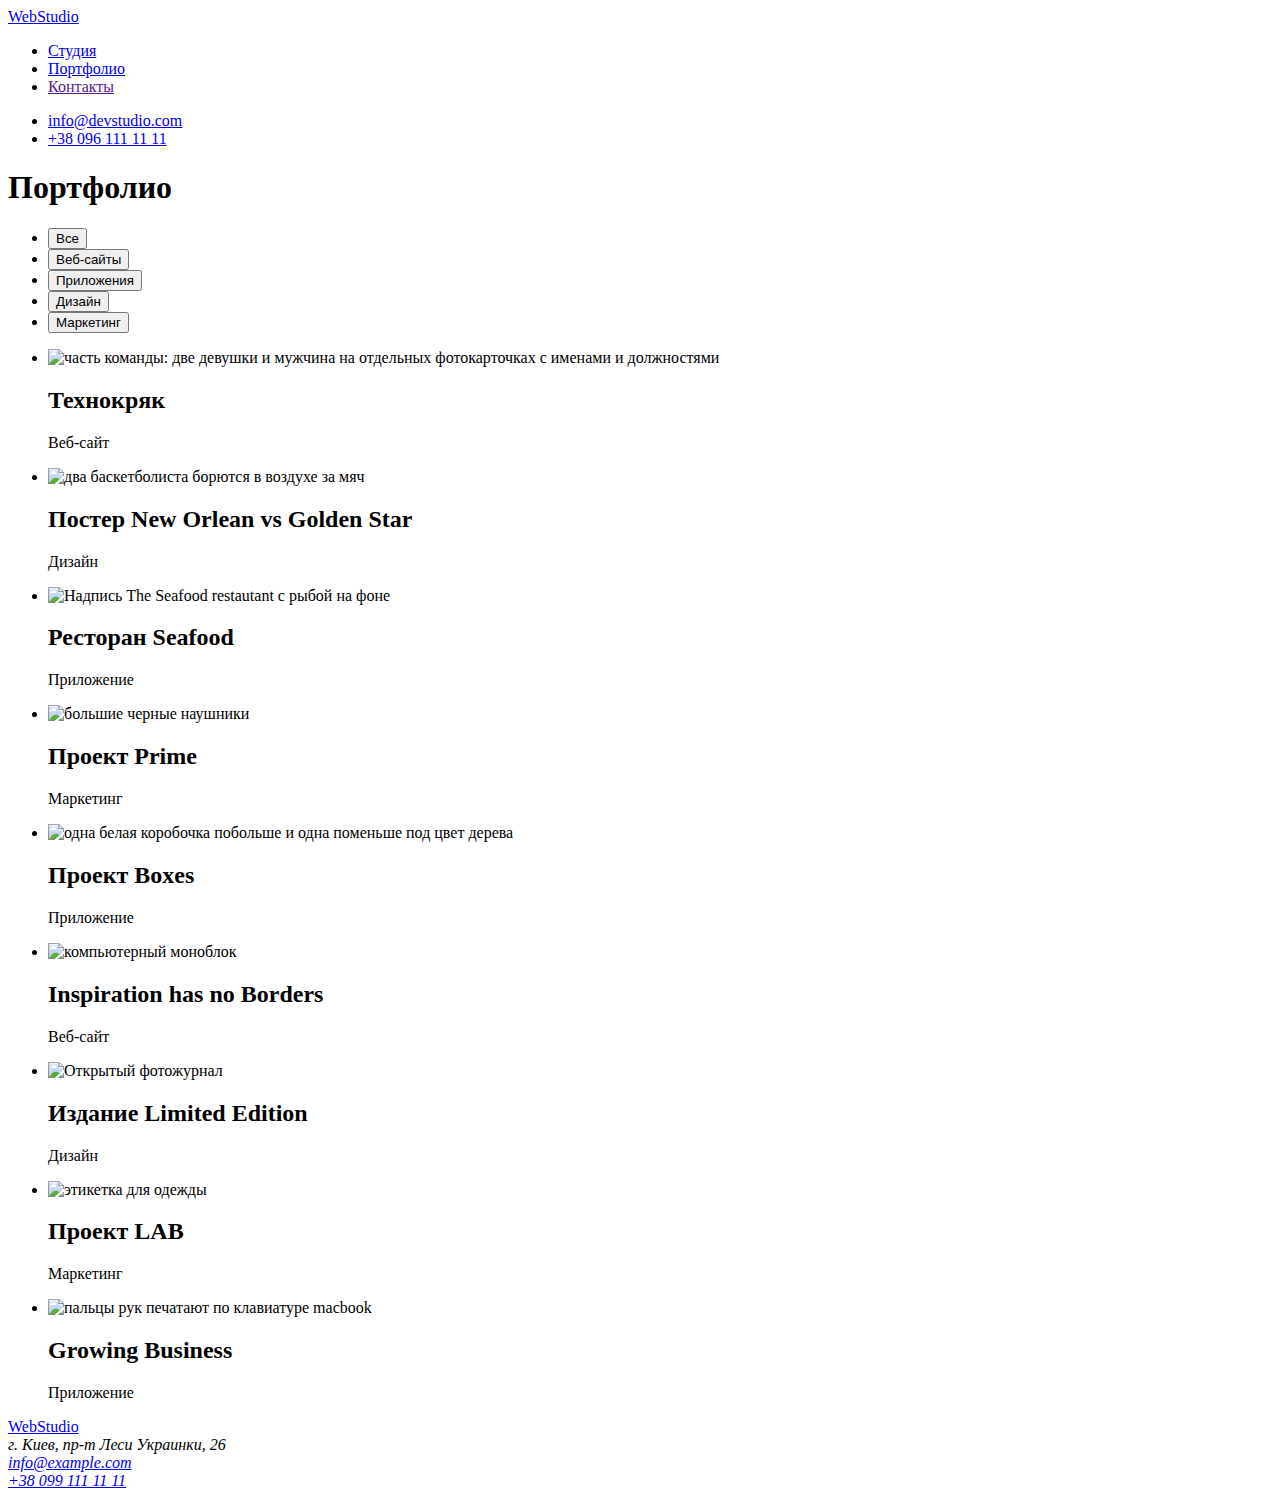
==== portfolio.html @ a981a50f "Создала portfolio.html" ====
<!DOCTYPE html>
<html lang="en">
<head>
    <meta charset="UTF-8">
    <meta http-equiv="X-UA-Compatible" content="IE=edge">
    <meta name="viewport" content="width=device-width, initial-scale=1.0">
    <title>Document</title>
</head>
<body>
    <!--Шапка сайта-->  
    <header>
        <nav>
          <a href="./index.html" lang="en"><span>Web</span>Studio</a>
          <ul>
            <li><a href="./index.html">Студия</a></li>
            <li><a href="./portfolio.html">Портфолио</a></li>
            <li><a href="">Контакты</a></li>
          </ul>
        </nav>
        <ul>
          <li><a href="mailto:info@devstudio.com">info@devstudio.com</a></li>
          <li><a href="tel:+380961111111">+38 096 111 11 11</a></li>
        </ul>
      </header>
<main>
    <!--Секция портфолио-->
    <section>
        <h1>Портфолио</h1>
        <ul>
            <li><button type="button">Все</button></li>
            <li><button type="button">Веб-сайты</button></li>
            <li><button type="button">Приложения</button></li>
            <li><button type="button">Дизайн</button></li>
            <li><button type="button">Маркетинг</button></li>
        </ul>
        <ul>   
            <li>
                <a href=""></a>
                <img src="./images/img1.jpg"
                alt="часть команды: две девушки и мужчина на отдельных фотокарточках с именами и должностями"
                width="370"
                height="294"
                />
                </a>
                <h2>Технокряк</h2>
                <p>Веб-сайт</p>
            </li>
            <li>
                <a href=""></a>
                <img src="./images/img2.jpg"
                alt="два баскетболиста борются в воздухе за мяч"
                width="370"
                height="294"
                />
                </a>
                <h2>Постер New Orlean vs Golden Star</h2>
                <p>Дизайн</p>
            </li>
            <li>
                <a href=""></a>
                <img src="./images/img3.jpg"
                alt="Надпись The Seafood restautant с рыбой на фоне"
                width="370"
                height="294"
                />
                </a>
                <h2>Ресторан Seafood</h2>
                <p>Приложение</p>
            </li>
            <li>
                <a href=""></a>
                <img src="./images/img4.jpg"
                alt="большие черные наушники"
                width="370"
                height="294"
                />
                </a>
                <h2>Проект Prime</h2>
                <p>Маркетинг</p>
            </li>
            <li>
                <a href=""></a>
                <img src="./images/img5.jpg"
                alt="одна белая коробочка побольше и одна поменьше под цвет дерева"
                width="370"
                height="294"
                />
                </a>
                <h2>Проект Boxes</h2>
                <p>Приложение</p>
            </li>
            <li>
                <a href=""></a>
                <img src="./images/img6.jpg"
                alt="компьютерный моноблок"
                width="370"
                height="294"
                />
                </a>
                <h2 lang="en">Inspiration has no Borders</h2>
                <p>Веб-сайт</p>
            </li>
            <li>
                <a href=""></a>
                <img src="./images/img7.jpg"
                alt="Открытый фотожурнал"
                width="370"
                height="294"
                />
                </a>
                <h2>Издание Limited Edition</h2>
                <p>Дизайн</p>
            </li>
            <li>
                <a href=""></a>
                <img src="./images/img8.jpg"
                alt="этикетка для одежды"
                width="370"
                height="294"
                />
                </a>
                <h2>Проект LAB</h2>
                <p>Маркетинг</p>
            </li>
            <li>
                <a href=""></a>
                <img src="./images/img9.jpg"
                alt="пальцы рук печатают по клавиатуре macbook"
                width="370"
                height="294"
                />
                </a>
                <h2 lang="en">Growing Business</h2>
                <p>Приложение</p>
            </li>
        </ul>
    </section>
</main> 
    <!--Футер-->
    <footer>
        <a href="./index.html" lang="en"><span>Web</span>Studio</a>
        <address>
          <span>г. Киев, пр-т Леси Украинки, 26</span><br />
          <a href="mailto:info@example.com">info@example.com</a><br />
          <a href="tel:+380991111111">+38 099 111 11 11</a>
        </address>
    </footer>
</body>
</html>
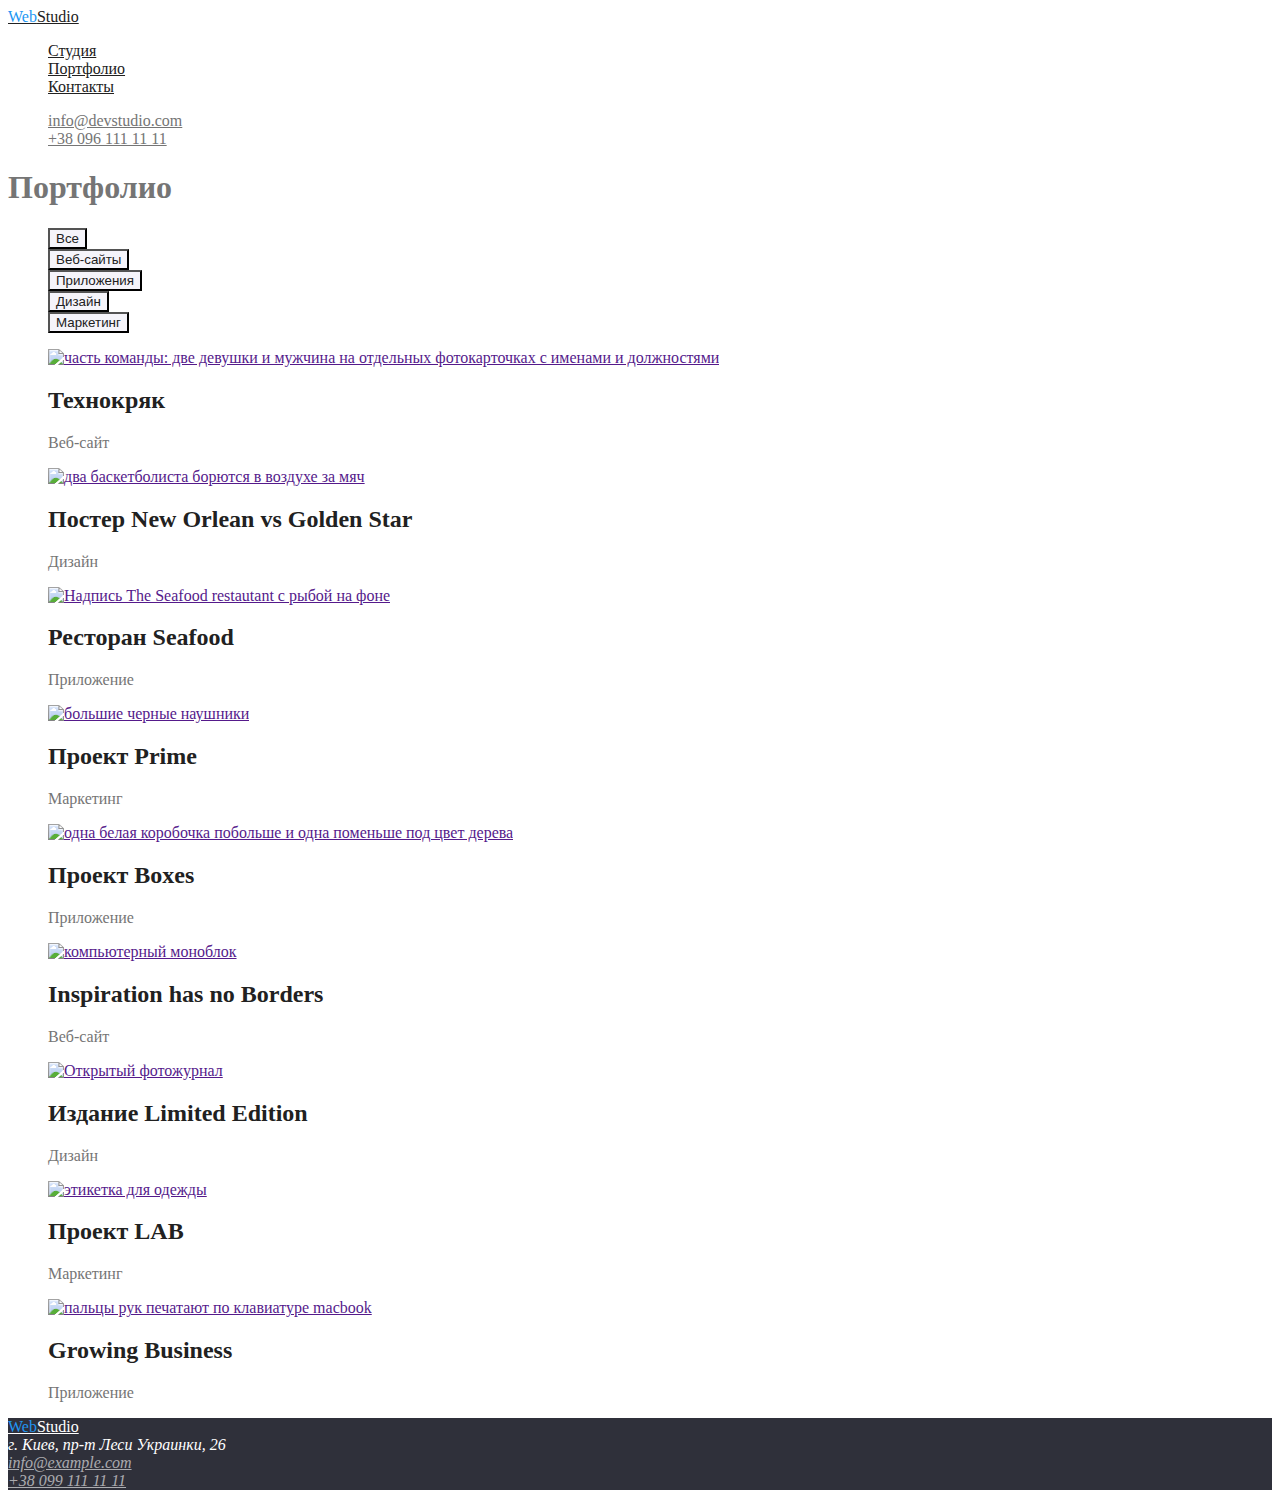
==== commit bd806224: "обновила portfolio.html" ====
--- a/portfolio.html
+++ b/portfolio.html
@@ -1,149 +1,159 @@
 <!DOCTYPE html>
 <html lang="en">
-<head>
-    <meta charset="UTF-8">
-    <meta http-equiv="X-UA-Compatible" content="IE=edge">
-    <meta name="viewport" content="width=device-width, initial-scale=1.0">
+  <head>
+    <meta charset="UTF-8" />
+    <meta http-equiv="X-UA-Compatible" content="IE=edge" />
+    <meta name="viewport" content="width=device-width, initial-scale=1.0" />
     <title>Document</title>
-</head>
-<body>
-    <!--Шапка сайта-->  
-    <header>
+    <link rel="stylesheet" href="./css/styles.css" />
+  </head>
+  <body class="page">
+    <!--Шапка сайта-->
+    <header class="page-header">
         <nav>
-          <a href="./index.html" lang="en"><span>Web</span>Studio</a>
-          <ul>
-            <li><a href="./index.html">Студия</a></li>
-            <li><a href="./portfolio.html">Портфолио</a></li>
-            <li><a href="">Контакты</a></li>
+          <a href="./index.html" lang="en" class="logo"><span class="part-web-logo">Web</span>Studio</a>
+          <ul class="site-nav">
+            <li><a href="./index.html" class="link">Студия</a></li>
+            <li><a href="./portfolio.html" class="link" >Портфолио</a></li>
+            <li><a href="" class="link" >Контакты</a></li>
           </ul>
         </nav>
-        <ul>
-          <li><a href="mailto:info@devstudio.com">info@devstudio.com</a></li>
-          <li><a href="tel:+380961111111">+38 096 111 11 11</a></li>
+        <ul class="auth-nav">
+          <li><a href="mailto:info@devstudio.com" class="link">info@devstudio.com</a></li>
+          <li><a href="tel:+380961111111" class="link">+38 096 111 11 11</a></li>
         </ul>
       </header>
-<main>
-    <!--Секция портфолио-->
-    <section>
+    <main>
+      <!--Секция портфолио-->
+      <section class="projects">
         <h1>Портфолио</h1>
-        <ul>
-            <li><button type="button">Все</button></li>
-            <li><button type="button">Веб-сайты</button></li>
-            <li><button type="button">Приложения</button></li>
-            <li><button type="button">Дизайн</button></li>
-            <li><button type="button">Маркетинг</button></li>
+        <ul class="fields">
+          <li><button type="button" class="button">Все</button></li>
+          <li><button type="button" class="button">Веб-сайты</button></li>
+          <li><button type="button" class="button">Приложения</button></li>
+          <li><button type="button" class="button">Дизайн</button></li>
+          <li><button type="button" class="button">Маркетинг</button></li>
         </ul>
-        <ul>   
-            <li>
-                <a href=""></a>
-                <img src="./images/img1.jpg"
+        <ul class="project-list">
+          <li>
+            <a href="">
+              <img
+                src="./images2/img1.jpg"
                 alt="часть команды: две девушки и мужчина на отдельных фотокарточках с именами и должностями"
                 width="370"
                 height="294"
-                />
-                </a>
-                <h2>Технокряк</h2>
-                <p>Веб-сайт</p>
-            </li>
-            <li>
-                <a href=""></a>
-                <img src="./images/img2.jpg"
+              />
+            </a>
+            <h2 class="title">Технокряк</h2>
+            <p>Веб-сайт</p>
+          </li>
+          <li>
+            <a href="">
+              <img
+                src="./images2/img2.jpg"
                 alt="два баскетболиста борются в воздухе за мяч"
                 width="370"
                 height="294"
-                />
-                </a>
-                <h2>Постер New Orlean vs Golden Star</h2>
-                <p>Дизайн</p>
-            </li>
-            <li>
-                <a href=""></a>
-                <img src="./images/img3.jpg"
+              />
+            </a>
+            <h2 class="title">Постер New Orlean vs Golden Star</h2>
+            <p>Дизайн</p>
+          </li>
+          <li>
+            <a href="">
+              <img
+                src="./images2/img3.jpg"
                 alt="Надпись The Seafood restautant с рыбой на фоне"
                 width="370"
                 height="294"
-                />
-                </a>
-                <h2>Ресторан Seafood</h2>
-                <p>Приложение</p>
-            </li>
-            <li>
-                <a href=""></a>
-                <img src="./images/img4.jpg"
+              />
+            </a>
+            <h2 class="title">Ресторан Seafood</h2>
+            <p>Приложение</p>
+          </li>
+          <li>
+            <a href="">
+              <img
+                src="./images2/img4.jpg"
                 alt="большие черные наушники"
                 width="370"
                 height="294"
-                />
-                </a>
-                <h2>Проект Prime</h2>
-                <p>Маркетинг</p>
-            </li>
-            <li>
-                <a href=""></a>
-                <img src="./images/img5.jpg"
+              />
+            </a>
+            <h2 class="title">Проект Prime</h2>
+            <p>Маркетинг</p>
+          </li>
+          <li>
+            <a href="">
+              <img
+                src="./images2/img5.jpg"
                 alt="одна белая коробочка побольше и одна поменьше под цвет дерева"
                 width="370"
                 height="294"
-                />
-                </a>
-                <h2>Проект Boxes</h2>
-                <p>Приложение</p>
-            </li>
-            <li>
-                <a href=""></a>
-                <img src="./images/img6.jpg"
+              />
+            </a>
+            <h2 class="title">Проект Boxes</h2>
+            <p>Приложение</p>
+          </li>
+          <li>
+            <a href="">
+              <img
+                src="./images2/img6.jpg"
                 alt="компьютерный моноблок"
                 width="370"
                 height="294"
-                />
-                </a>
-                <h2 lang="en">Inspiration has no Borders</h2>
-                <p>Веб-сайт</p>
-            </li>
-            <li>
-                <a href=""></a>
-                <img src="./images/img7.jpg"
+              />
+            </a>
+            <h2 lang="en" class="title">Inspiration has no Borders</h2>
+            <p>Веб-сайт</p>
+          </li>
+          <li>
+            <a href="">
+              <img
+                src="./images2/img7.jpg"
                 alt="Открытый фотожурнал"
                 width="370"
                 height="294"
-                />
-                </a>
-                <h2>Издание Limited Edition</h2>
-                <p>Дизайн</p>
-            </li>
-            <li>
-                <a href=""></a>
-                <img src="./images/img8.jpg"
+              />
+            </a>
+            <h2 class="title">Издание Limited Edition</h2>
+            <p>Дизайн</p>
+          </li>
+          <li>
+            <a href="">
+              <img
+                src="./images2/img8.jpg"
                 alt="этикетка для одежды"
                 width="370"
                 height="294"
-                />
-                </a>
-                <h2>Проект LAB</h2>
-                <p>Маркетинг</p>
-            </li>
-            <li>
-                <a href=""></a>
-                <img src="./images/img9.jpg"
+              />
+            </a>
+            <h2 class="title">Проект LAB</h2>
+            <p>Маркетинг</p>
+          </li>
+          <li>
+            <a href="">
+              <img
+                src="./images2/img9.jpg"
                 alt="пальцы рук печатают по клавиатуре macbook"
                 width="370"
                 height="294"
-                />
-                </a>
-                <h2 lang="en">Growing Business</h2>
-                <p>Приложение</p>
-            </li>
+              />
+            </a>
+            <h2 lang="en" class="title">Growing Business</h2>
+            <p>Приложение</p>
+          </li>
         </ul>
-    </section>
-</main> 
+      </section>
+    </main>
     <!--Футер-->
-    <footer>
-        <a href="./index.html" lang="en"><span>Web</span>Studio</a>
-        <address>
-          <span>г. Киев, пр-т Леси Украинки, 26</span><br />
-          <a href="mailto:info@example.com">info@example.com</a><br />
-          <a href="tel:+380991111111">+38 099 111 11 11</a>
+    <footer class="footer">
+        <a href="./index.html" lang="en" class="footer-logo"><span class="part-web-logo">Web</span>Studio</a>
+        <address class="adress">
+          <span class="postal">г. Киев, пр-т Леси Украинки, 26</span><br />
+          <a href="mailto:info@example.com" class="email">info@example.com</a><br />
+          <a href="tel:+380991111111" class="tel">+38 099 111 11 11</a>
         </address>
-    </footer>
-</body>
-</html>+      </footer>
+  </body>
+</html>
--- a/css/styles.css
+++ b/css/styles.css
@@ -0,0 +1,115 @@
+:root {
+    --primary-text-color: #757575;
+    --title-text-color: #212121;
+    --accent-color: #2196F3;
+    --primary-white-color: #FFFFFF;
+    --secondary-bcg-color:#F5F4FA;
+
+}
+.page {
+    background-color: var(--primary-white-color) ;
+    color:  var(--primary-text-color);
+}
+ul {
+    list-style: none;
+}
+.section-title{
+    color: var(--title-text-color);
+}
+/* logo */
+.logo {
+    color: var(--title-text-color);
+}
+.part-web-logo {
+    color: var(--accent-color);
+}
+/* site nav */
+.site-nav .link {
+    color: var(--title-text-color);
+}
+.site-nav .link:hover, 
+.site-nav .link:focus{
+    color: var(--accent-color);
+}
+/* auth-nav */
+.auth-nav .link {
+    color: var(--primary-text-color);
+}
+.auth-nav .link:hover,
+.auth-nav .link:focus {
+    color: var(--accent-color)
+}
+
+/* hero */
+.hero {
+    background-color: #2F303A;
+}
+.hero-title {
+    color: var(--primary-white-color);
+}
+.hero-button {
+    color: var(--primary-white-color);
+    background: var(--accent-color);
+}
+
+/* Features */
+.features .title {
+    color: var(--title-text-color);
+}
+
+/* Team */
+.section-team {
+    background-color: var(--secondary-bcg-color);
+}
+.team {
+    background-color: var(--primary-white-color);
+}
+.team .title {
+    color: var(--title-text-color);
+}
+
+/* Footer */
+.footer {
+    background-color: #2F303A;
+}
+.footer-logo {
+    color: var(--primary-white-color);
+}
+.footer .part-web-logo {
+    color: var(--accent-color);
+}
+.adress .postal {
+    color: var(--primary-white-color);
+}
+.adress .email {
+    color: rgba(255, 255, 255, 0.6);
+}
+.adress .tel {
+   color: rgba(255, 255, 255, 0.6);
+}
+
+
+
+/* Портфолио */
+.fields .button {
+    color: var(--title-text-color);
+    background-color: var(--secondary-bcg-color);
+}
+.fields .button:hover,
+.fields .button:focus{
+    color: var(--primary-white-color);
+    background-color: var(--accent-color);
+}
+ .project-list .title {
+     color:  var(--title-text-color);
+ }
+
+
+
+/* Цвет основного текста #212121 */
+/* Цвет выделений #2196F3 */
+/* цвет текста героя #FFFFFF */
+/* Цвет фона вторичный  #2F303A; */
+/* Цвет фона Наша команда #F5F4F */
+/* цвет параграфов в преимуществах #2F303A */
+/* Цвет фона кнопок #3F5F4FA */
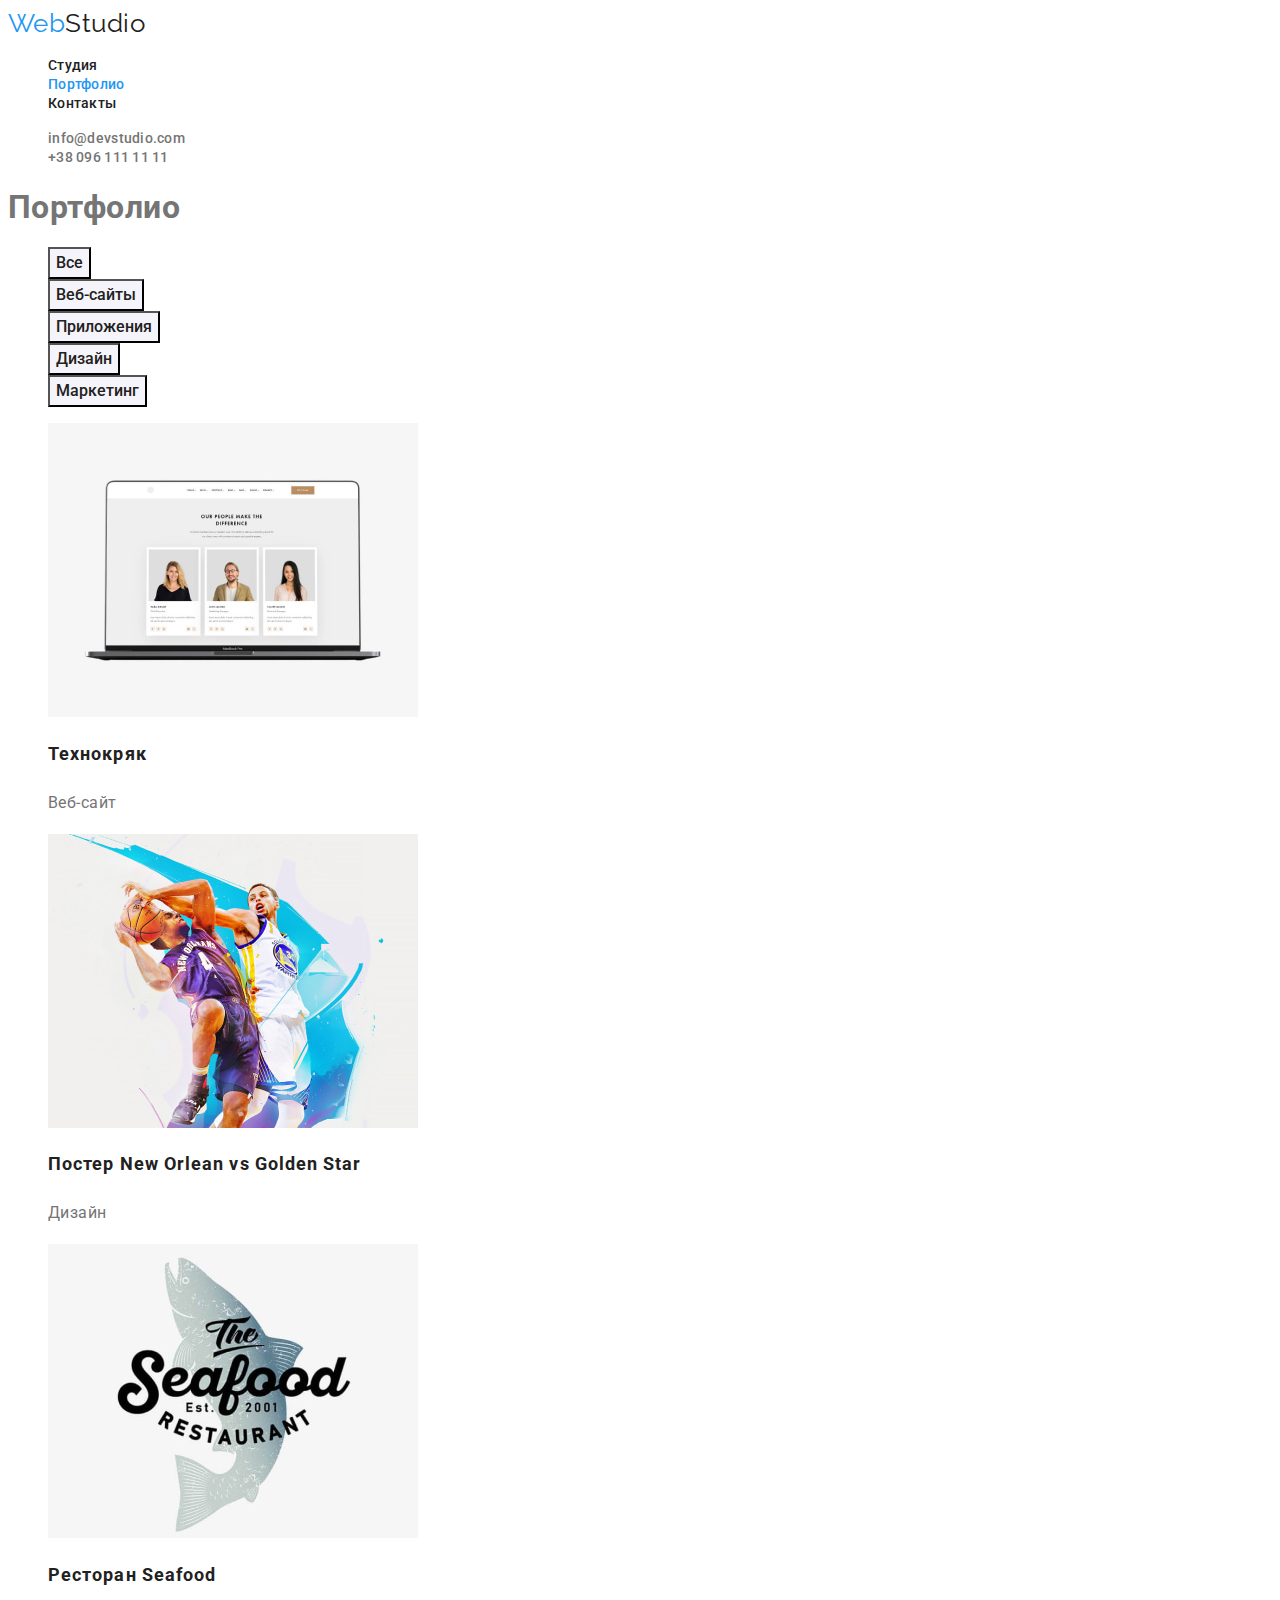
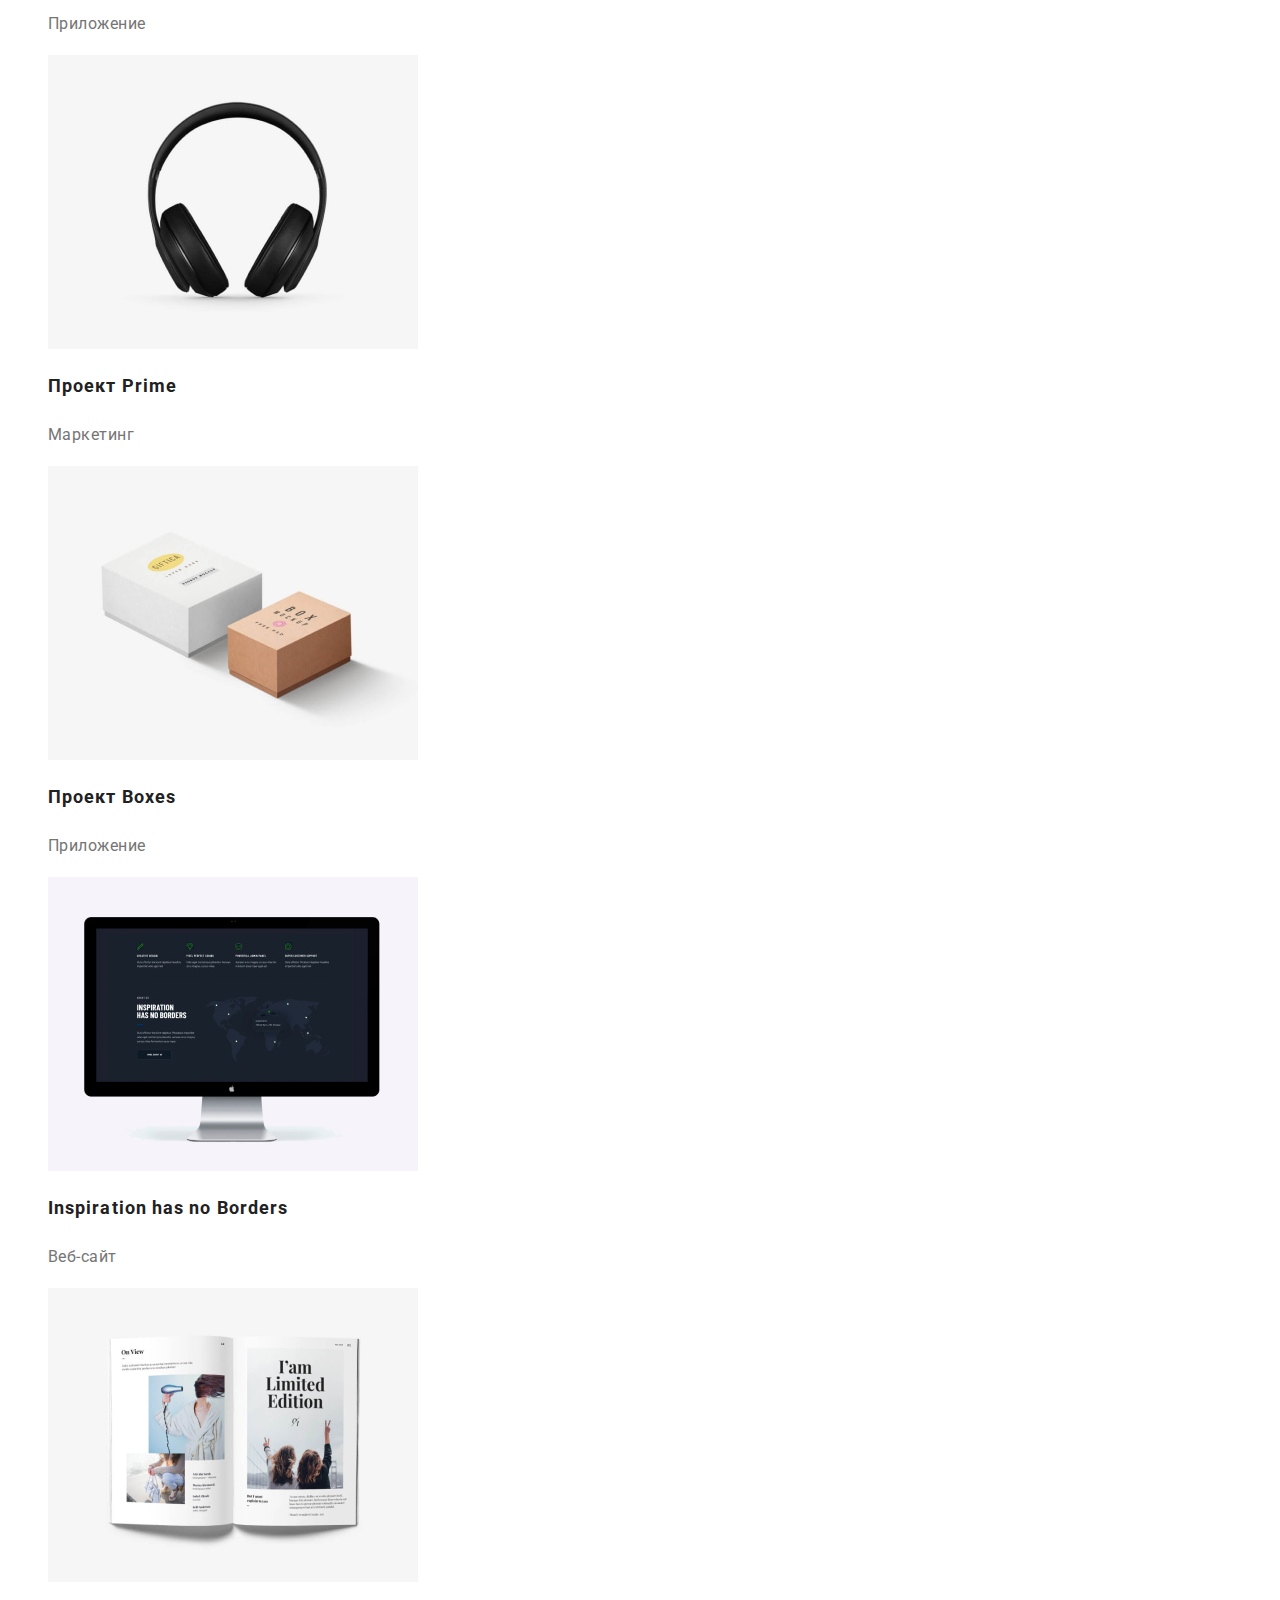
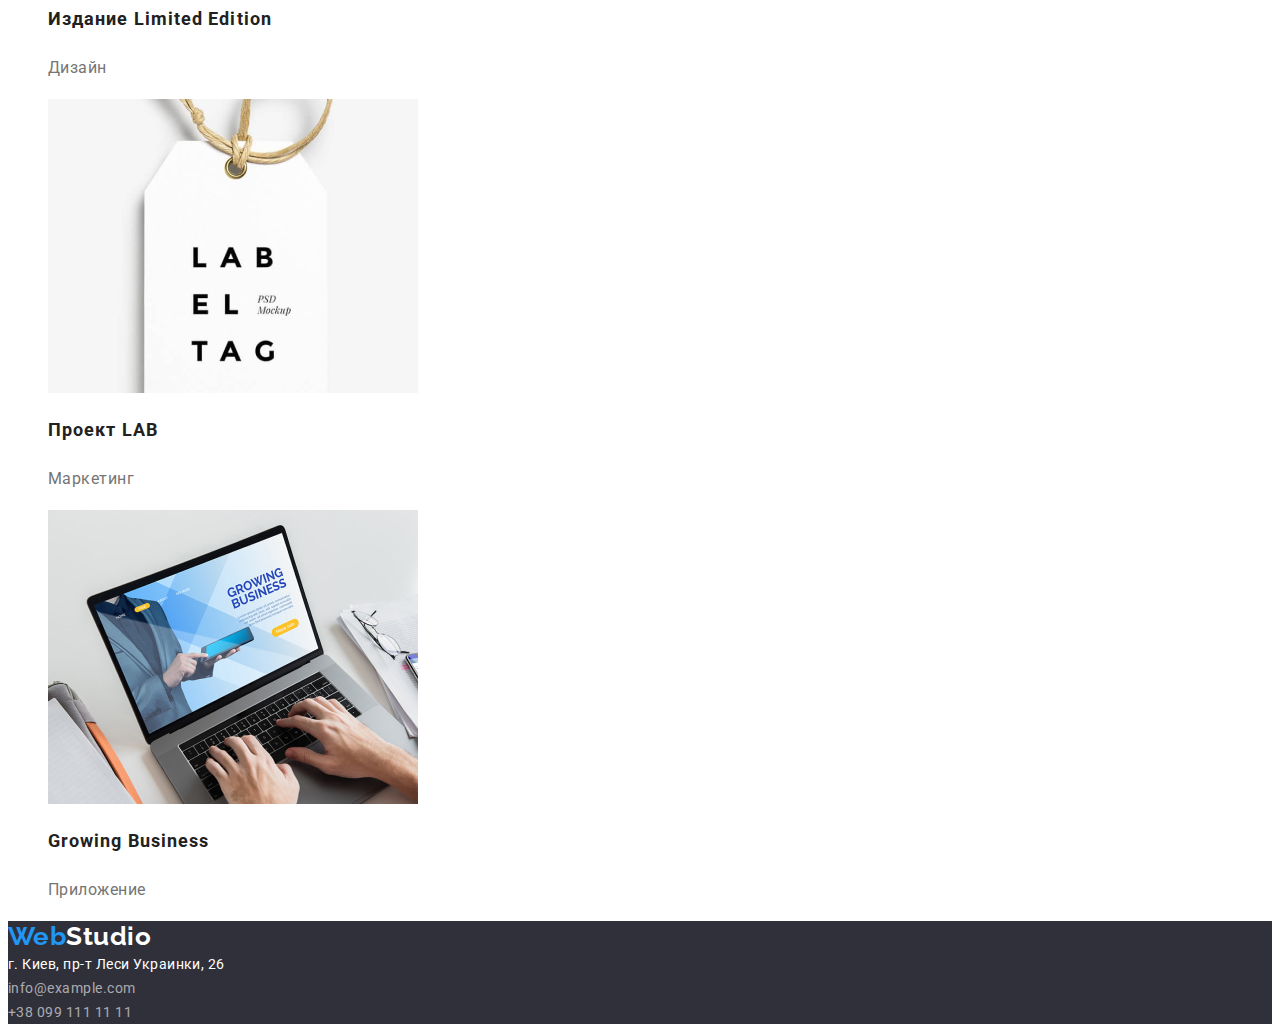
==== commit a9502680: "добавила новые классы в portfolio.html" ====
--- a/portfolio.html
+++ b/portfolio.html
@@ -5,24 +5,36 @@
     <meta http-equiv="X-UA-Compatible" content="IE=edge" />
     <meta name="viewport" content="width=device-width, initial-scale=1.0" />
     <title>Document</title>
+    <link rel="preconnect" href="https://fonts.googleapis.com" />
+    <link rel="preconnect" href="https://fonts.gstatic.com" crossorigin />
+    <link
+      href="https://fonts.googleapis.com/css2?family=Raleway:wght@700&family=Roboto:wght@400;500;700;900&display=swap"
+      rel="stylesheet"
+    />
     <link rel="stylesheet" href="./css/styles.css" />
   </head>
   <body class="page">
     <!--Шапка сайта-->
     <header class="page-header">
-        <nav>
-          <a href="./index.html" lang="en" class="logo"><span class="part-web-logo">Web</span>Studio</a>
-          <ul class="site-nav">
-            <li><a href="./index.html" class="link">Студия</a></li>
-            <li><a href="./portfolio.html" class="link" >Портфолио</a></li>
-            <li><a href="" class="link" >Контакты</a></li>
-          </ul>
-        </nav>
-        <ul class="auth-nav">
-          <li><a href="mailto:info@devstudio.com" class="link">info@devstudio.com</a></li>
-          <li><a href="tel:+380961111111" class="link">+38 096 111 11 11</a></li>
+      <nav>
+        <a href="./index.html" lang="en" class="logo"
+          ><span class="part-web-logo">Web</span>Studio</a
+        >
+        <ul class="site-nav">
+          <li><a href="./index.html" class="link">Студия</a></li>
+          <li><a href="./portfolio.html" class="link current">Портфолио</a></li>
+          <li><a href="" class="link">Контакты</a></li>
         </ul>
-      </header>
+      </nav>
+      <ul class="auth-nav">
+        <li>
+          <a href="mailto:info@devstudio.com" class="link"
+            >info@devstudio.com</a
+          >
+        </li>
+        <li><a href="tel:+380961111111" class="link">+38 096 111 11 11</a></li>
+      </ul>
+    </header>
     <main>
       <!--Секция портфолио-->
       <section class="projects">
@@ -36,124 +48,127 @@
         </ul>
         <ul class="project-list">
           <li>
-            <a href="">
+            <a class="link" href="">
               <img
-                src="./images2/img1.jpg"
+                src="./images/img1.jpg"
                 alt="часть команды: две девушки и мужчина на отдельных фотокарточках с именами и должностями"
                 width="370"
                 height="294"
               />
+              <h2 class="title">Технокряк</h2>
+              <p class="text">Веб-сайт</p>
             </a>
-            <h2 class="title">Технокряк</h2>
-            <p>Веб-сайт</p>
           </li>
           <li>
-            <a href="">
+            <a class="link" href="">
               <img
-                src="./images2/img2.jpg"
+                src="./images/img2.jpg"
                 alt="два баскетболиста борются в воздухе за мяч"
                 width="370"
                 height="294"
               />
+              <h2 class="title">Постер New Orlean vs Golden Star</h2>
+              <p class="text">Дизайн</p>
             </a>
-            <h2 class="title">Постер New Orlean vs Golden Star</h2>
-            <p>Дизайн</p>
           </li>
           <li>
-            <a href="">
+            <a class="link" href="">
               <img
-                src="./images2/img3.jpg"
+                src="./images/img3.jpg"
                 alt="Надпись The Seafood restautant с рыбой на фоне"
                 width="370"
                 height="294"
               />
+              <h2 class="title">Ресторан Seafood</h2>
+              <p class="text">Приложение</p>
             </a>
-            <h2 class="title">Ресторан Seafood</h2>
-            <p>Приложение</p>
           </li>
           <li>
-            <a href="">
+            <a class="link" href="">
               <img
-                src="./images2/img4.jpg"
+                src="./images/img4.jpg"
                 alt="большие черные наушники"
                 width="370"
                 height="294"
               />
+              <h2 class="title">Проект Prime</h2>
+              <p class="text">Маркетинг</p>
             </a>
-            <h2 class="title">Проект Prime</h2>
-            <p>Маркетинг</p>
           </li>
           <li>
-            <a href="">
+            <a class="link" href="">
               <img
-                src="./images2/img5.jpg"
+                src="./images/img5.jpg"
                 alt="одна белая коробочка побольше и одна поменьше под цвет дерева"
                 width="370"
                 height="294"
               />
+              <h2 class="title">Проект Boxes</h2>
+              <p class="text">Приложение</p>
             </a>
-            <h2 class="title">Проект Boxes</h2>
-            <p>Приложение</p>
           </li>
           <li>
-            <a href="">
+            <a class="link" href="">
               <img
-                src="./images2/img6.jpg"
+                src="./images/img6.jpg"
                 alt="компьютерный моноблок"
                 width="370"
                 height="294"
               />
+              <h2 lang="en" class="title">Inspiration has no Borders</h2>
+              <p class="text">Веб-сайт</p>
             </a>
-            <h2 lang="en" class="title">Inspiration has no Borders</h2>
-            <p>Веб-сайт</p>
           </li>
           <li>
-            <a href="">
+            <a class="link" href="">
               <img
-                src="./images2/img7.jpg"
+                src="./images/img7.jpg"
                 alt="Открытый фотожурнал"
                 width="370"
                 height="294"
               />
+              <h2 class="title">Издание Limited Edition</h2>
+              <p class="text">Дизайн</p>
             </a>
-            <h2 class="title">Издание Limited Edition</h2>
-            <p>Дизайн</p>
           </li>
           <li>
-            <a href="">
+            <a class="link" href="">
               <img
-                src="./images2/img8.jpg"
+                src="./images/img8.jpg"
                 alt="этикетка для одежды"
                 width="370"
                 height="294"
               />
+              <h2 class="title">Проект LAB</h2>
+              <p class="text">Маркетинг</p>
             </a>
-            <h2 class="title">Проект LAB</h2>
-            <p>Маркетинг</p>
           </li>
           <li>
-            <a href="">
+            <a class="link" href="">
               <img
-                src="./images2/img9.jpg"
+                src="./images/img9.jpg"
                 alt="пальцы рук печатают по клавиатуре macbook"
                 width="370"
                 height="294"
               />
+              <h2 lang="en" class="title">Growing Business</h2>
+              <p class="text">Приложение</p>
             </a>
-            <h2 lang="en" class="title">Growing Business</h2>
-            <p>Приложение</p>
           </li>
         </ul>
       </section>
     </main>
     <!--Футер-->
     <footer class="footer">
-        <a href="./index.html" lang="en" class="footer-logo"><span class="part-web-logo">Web</span>Studio</a>
-        <address class="adress">
-          <span class="postal">г. Киев, пр-т Леси Украинки, 26</span><br />
-          <a href="mailto:info@example.com" class="email">info@example.com</a><br />
-          <a href="tel:+380991111111" class="tel">+38 099 111 11 11</a>
-        </address>
-      </footer>
+      <a href="./index.html" lang="en" class="footer-logo"
+        ><span class="part-web-logo">Web</span>Studio</a
+      >
+      <address class="adress">
+        <span class="postal">г. Киев, пр-т Леси Украинки, 26</span><br />
+        <a href="mailto:info@example.com" class="email">info@example.com</a
+        ><br />
+        <a href="tel:+380991111111" class="tel">+38 099 111 11 11</a>
+      </address>
+    </footer>
   </body>
 </html>
--- a/css/styles.css
+++ b/css/styles.css
@@ -1,111 +1,3 @@
-:root {
-    --primary-text-color: #757575;
-    --title-text-color: #212121;
-    --accent-color: #2196F3;
-    --primary-white-color: #FFFFFF;
-    --secondary-bcg-color:#F5F4FA;
-
-}
-.page {
-    background-color: var(--primary-white-color) ;
-    color:  var(--primary-text-color);
-}
-ul {
-    list-style: none;
-}
-.section-title{
-    color: var(--title-text-color);
-}
-/* logo */
-.logo {
-    color: var(--title-text-color);
-}
-.part-web-logo {
-    color: var(--accent-color);
-}
-/* site nav */
-.site-nav .link {
-    color: var(--title-text-color);
-}
-.site-nav .link:hover, 
-.site-nav .link:focus{
-    color: var(--accent-color);
-}
-/* auth-nav */
-.auth-nav .link {
-    color: var(--primary-text-color);
-}
-.auth-nav .link:hover,
-.auth-nav .link:focus {
-    color: var(--accent-color)
-}
-
-/* hero */
-.hero {
-    background-color: #2F303A;
-}
-.hero-title {
-    color: var(--primary-white-color);
-}
-.hero-button {
-    color: var(--primary-white-color);
-    background: var(--accent-color);
-}
-
-/* Features */
-.features .title {
-    color: var(--title-text-color);
-}
-
-/* Team */
-.section-team {
-    background-color: var(--secondary-bcg-color);
-}
-.team {
-    background-color: var(--primary-white-color);
-}
-.team .title {
-    color: var(--title-text-color);
-}
-
-/* Footer */
-.footer {
-    background-color: #2F303A;
-}
-.footer-logo {
-    color: var(--primary-white-color);
-}
-.footer .part-web-logo {
-    color: var(--accent-color);
-}
-.adress .postal {
-    color: var(--primary-white-color);
-}
-.adress .email {
-    color: rgba(255, 255, 255, 0.6);
-}
-.adress .tel {
-   color: rgba(255, 255, 255, 0.6);
-}
-
-
-
-/* Портфолио */
-.fields .button {
-    color: var(--title-text-color);
-    background-color: var(--secondary-bcg-color);
-}
-.fields .button:hover,
-.fields .button:focus{
-    color: var(--primary-white-color);
-    background-color: var(--accent-color);
-}
- .project-list .title {
-     color:  var(--title-text-color);
- }
-
-
-
 /* Цвет основного текста #212121 */
 /* Цвет выделений #2196F3 */
 /* цвет текста героя #FFFFFF */
@@ -113,3 +5,214 @@
 /* Цвет фона Наша команда #F5F4F */
 /* цвет параграфов в преимуществах #2F303A */
 /* Цвет фона кнопок #3F5F4FA */
+
+:root {
+  --primary-text-color: #757575;
+  --title-text-color: #212121;
+  --accent-color: #2196f3;
+  --primary-white-color: #ffffff;
+  --secondary-bcg-color: #f5f4fa;
+  --thirdly-bcg-color: #2f303a;
+}
+
+/* Cтили для index.html */
+
+.page {
+  background-color: var(--primary-white-color);
+  color: var(--primary-text-color);
+
+  font-family: Roboto, sans-serif;
+  letter-spacing: 0.03em;
+}
+ul {
+  list-style: none;
+}
+.section-title {
+  color: var(--title-text-color);
+
+  font-family: Roboto;
+  font-weight: 700;
+  font-size: 36px;
+  line-height: 42px;
+  text-align: center;
+}
+
+/* logo */
+.logo {
+  color: var(--title-text-color);
+
+  font-family: Raleway, sans-serif;
+  font-size: 26px;
+  line-height: 1.2;
+  text-decoration: none;
+}
+.part-web-logo {
+  color: var(--accent-color);
+}
+
+/* site nav */
+.site-nav .link {
+  color: var(--title-text-color);
+
+  font-weight: 500;
+  font-size: 14px;
+  line-height: 1.15;
+  letter-spacing: 0.02em;
+  text-decoration: none;
+}
+.site-nav .link:hover,
+.site-nav .link:focus {
+  color: var(--accent-color);
+}
+
+.site-nav .link.current {
+  color: var(--accent-color);
+}
+/* auth-nav */
+.auth-nav .link {
+  color: var(--primary-text-color);
+
+  font-weight: 500;
+  font-size: 14px;
+  line-height: 1.15;
+  letter-spacing: 0.02em;
+  text-decoration: none;
+}
+.auth-nav .link:hover,
+.auth-nav .link:focus {
+  color: var(--accent-color);
+}
+
+/* hero */
+.hero {
+  background-color: var(--thirdly-bcg-color);
+}
+.hero-title {
+  color: var(--primary-white-color);
+
+  font-weight: 900;
+  font-size: 44px;
+  line-height: 1.36;
+  text-align: center;
+  letter-spacing: 0.06em;
+  text-transform: uppercase;
+}
+.hero-button {
+  color: var(--primary-white-color);
+  background-color: var(--accent-color);
+
+  font-family: inherit;
+  font-weight: 700;
+  font-size: 16px;
+  line-height: 1.88;
+  display: flex;
+  align-items: center;
+  text-align: center;
+  letter-spacing: 0.06em;
+}
+
+/* Features */
+.features .title {
+  color: var(--title-text-color);
+
+  font-weight: 700;
+  font-size: 14px;
+  line-height: 1.14;
+  text-transform: uppercase;
+}
+
+.features .text {
+  font-size: 14px;
+  line-height: 1.7;
+}
+
+/* Team */
+.section-team {
+  background-color: var(--secondary-bcg-color);
+}
+.team {
+  background-color: var(--primary-white-color);
+}
+.team .title {
+  color: var(--title-text-color);
+  
+  font-weight: 500;
+  font-size: 16px;
+  line-height: 1.19;
+}
+
+.team .position {
+  font-size: 16px;
+  line-height: 1.19;
+}
+
+/* Footer */
+.footer {
+  background-color: var(--thirdly-bcg-color);
+}
+.footer-logo {
+  color: var(--primary-white-color);
+
+  font-family: Raleway;
+  font-weight: 700;
+  font-size: 26px;
+  line-height: 1.19;
+  text-decoration: none;
+}
+.footer .part-web-logo {
+  color: var(--accent-color);
+}
+
+address {
+  font-style: normal;
+  font-weight: 400;
+  font-size: 14px;
+  line-height: 24px;
+}
+.adress .postal {
+  color: var(--primary-white-color);
+}
+.adress .email {
+  color: rgba(255, 255, 255, 0.6);
+  text-decoration: none;
+}
+.adress .tel {
+  color: rgba(255, 255, 255, 0.6);
+  text-decoration: none;
+}
+
+/* Стили для portfolio.html */
+
+.fields .button {
+  color: var(--title-text-color);
+  background-color: var(--secondary-bcg-color);
+
+  font-family: inherit;
+  font-weight: 500;
+  font-size: 16px;
+  line-height: 1.62;
+}
+.fields .button:hover,
+.fields .button:focus {
+  color: var(--primary-white-color);
+  background-color: var(--accent-color);
+}
+
+.project-list .link {
+  text-decoration: none;
+}
+.project-list .title {
+  color: var(--title-text-color);
+
+  font-weight: 700;
+  font-size: 18px;
+  line-height: 2;
+  letter-spacing: 0.06em;
+}
+
+.project-list .text {
+  color: var(--primary-text-color);
+
+  font-size: 16px;
+  line-height: 30px;
+}
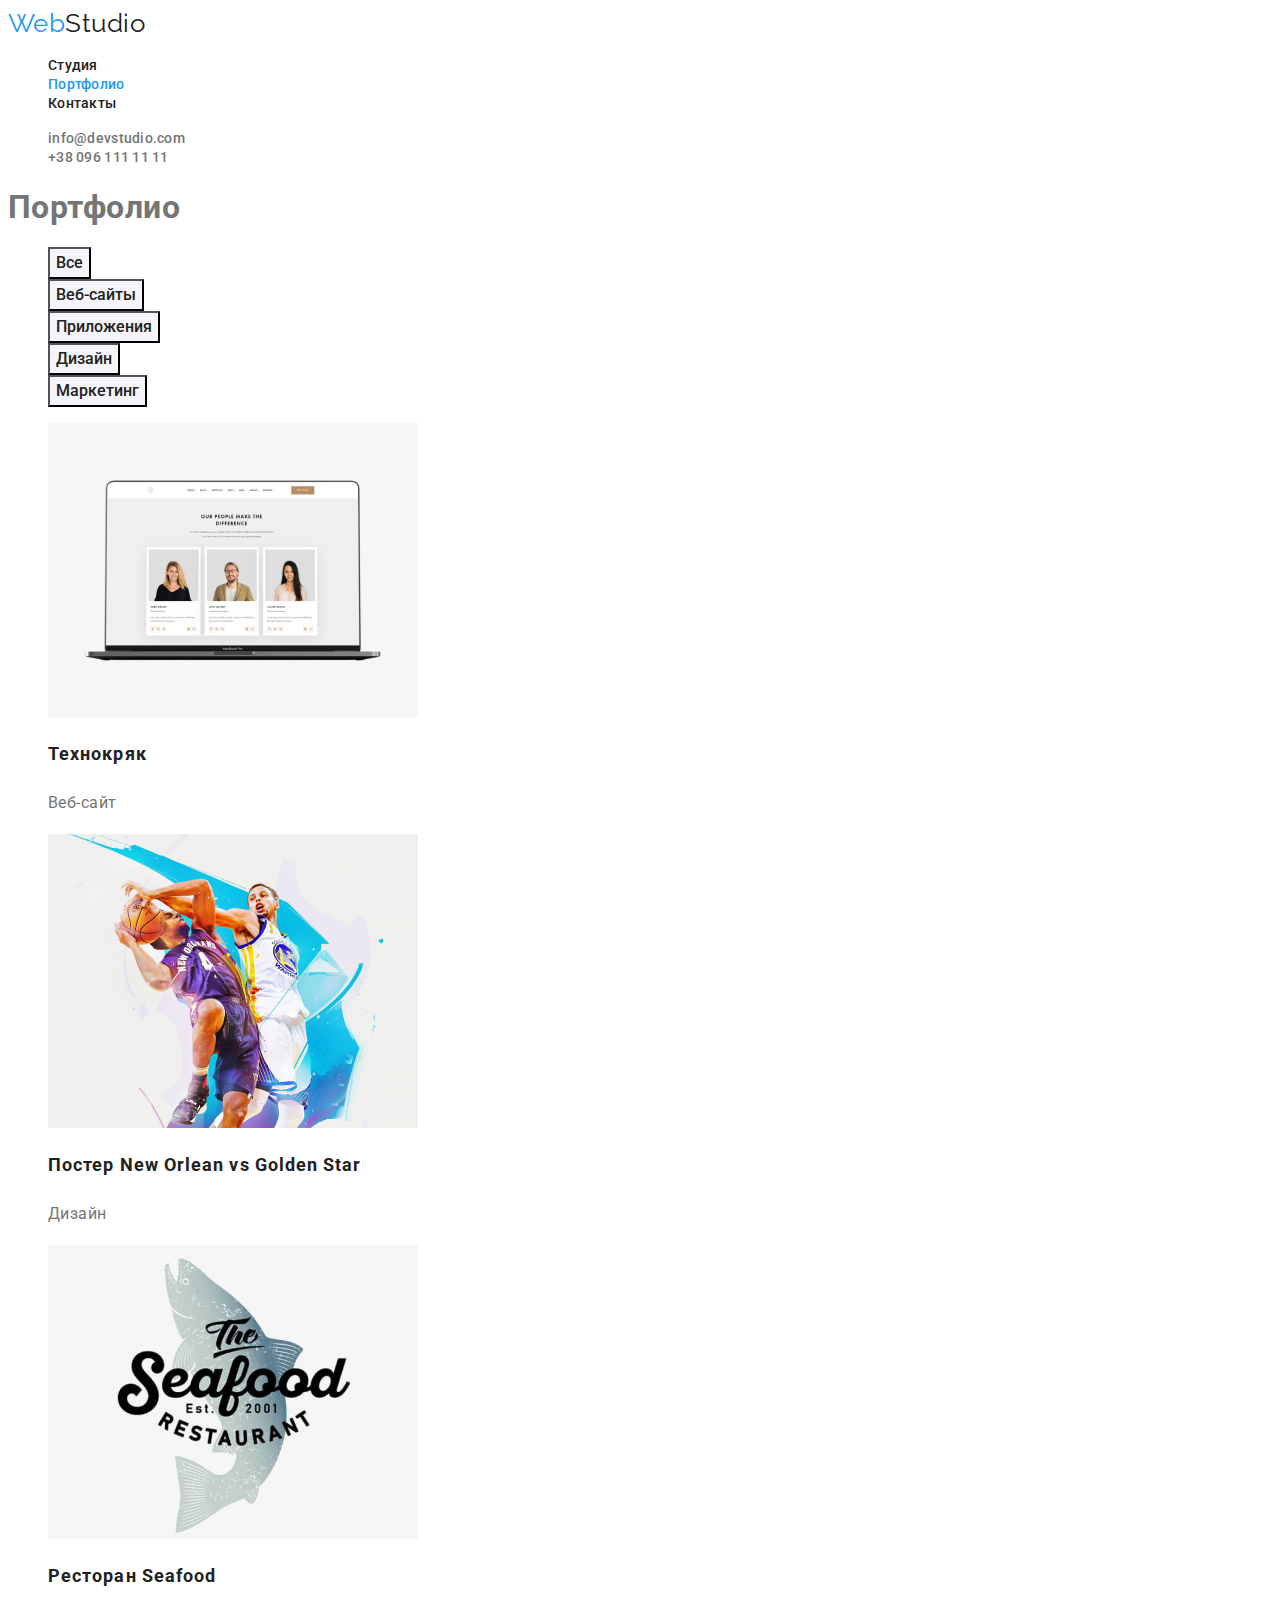
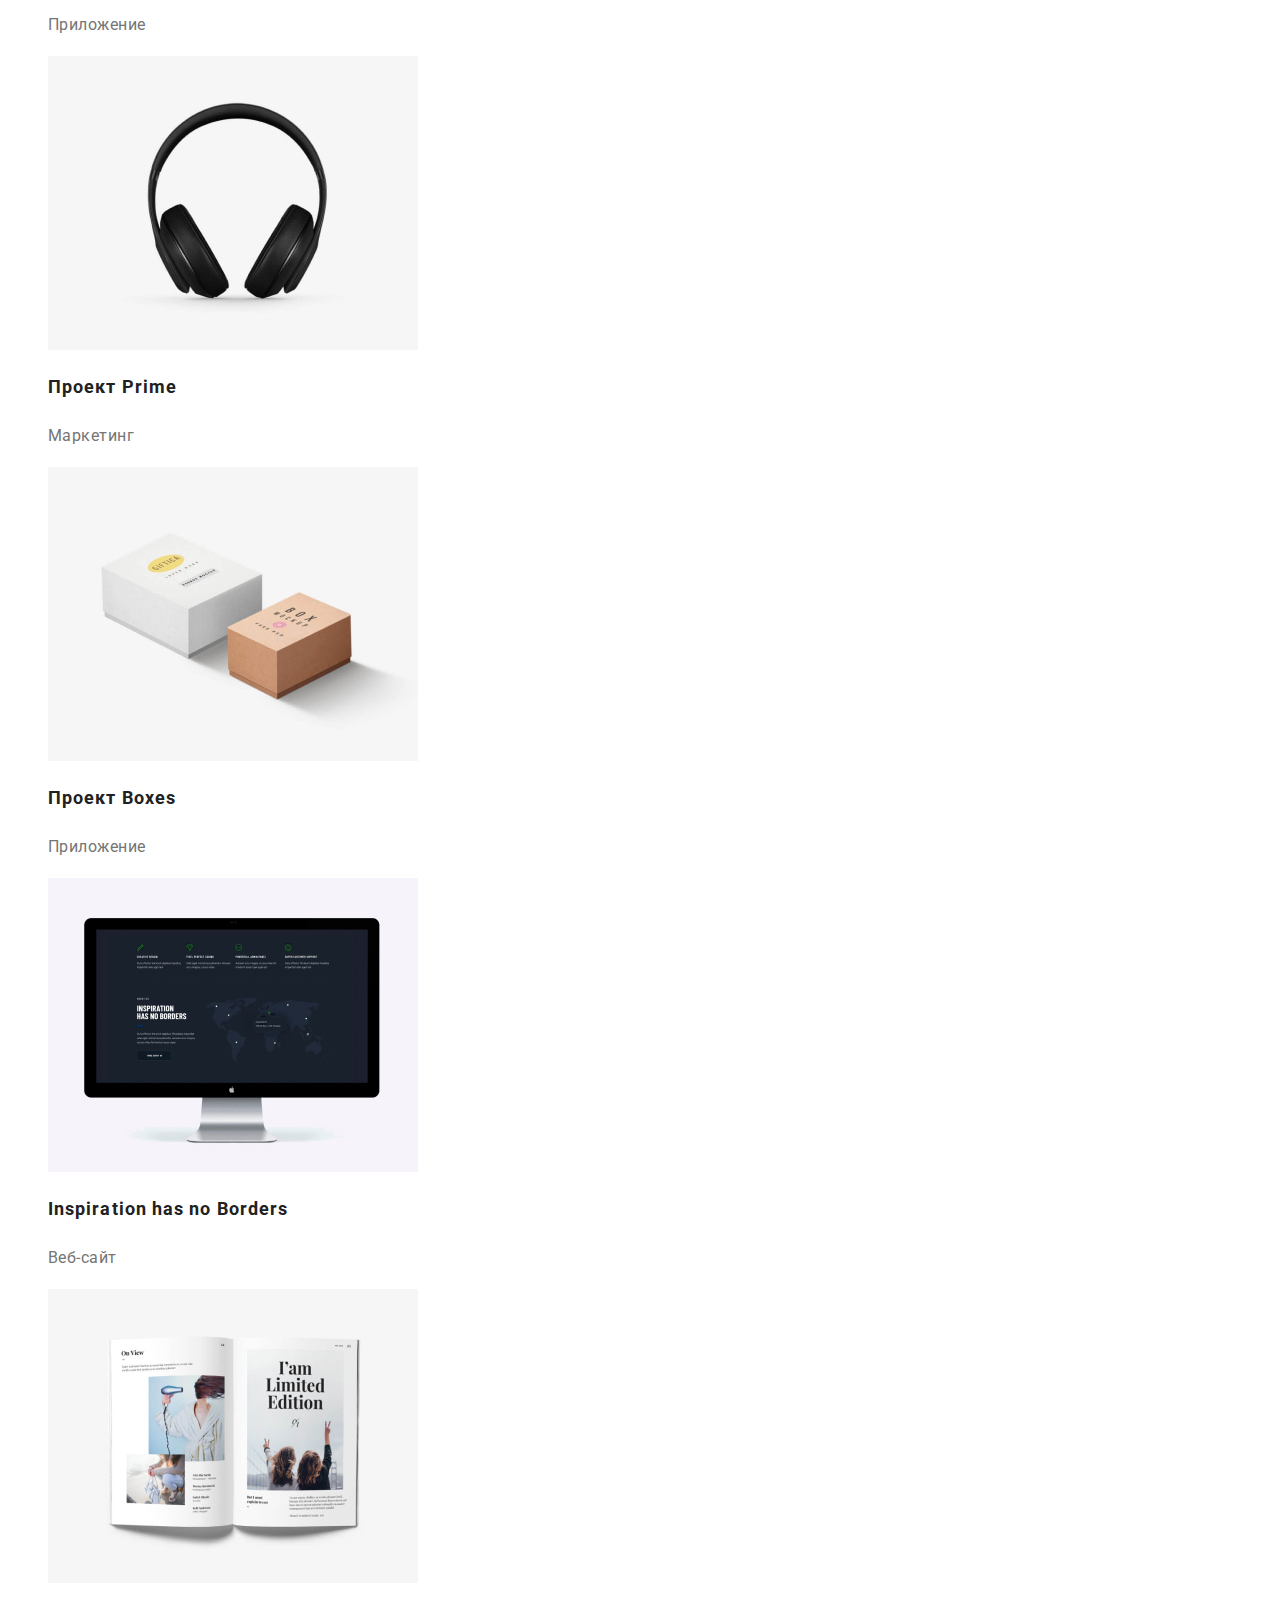
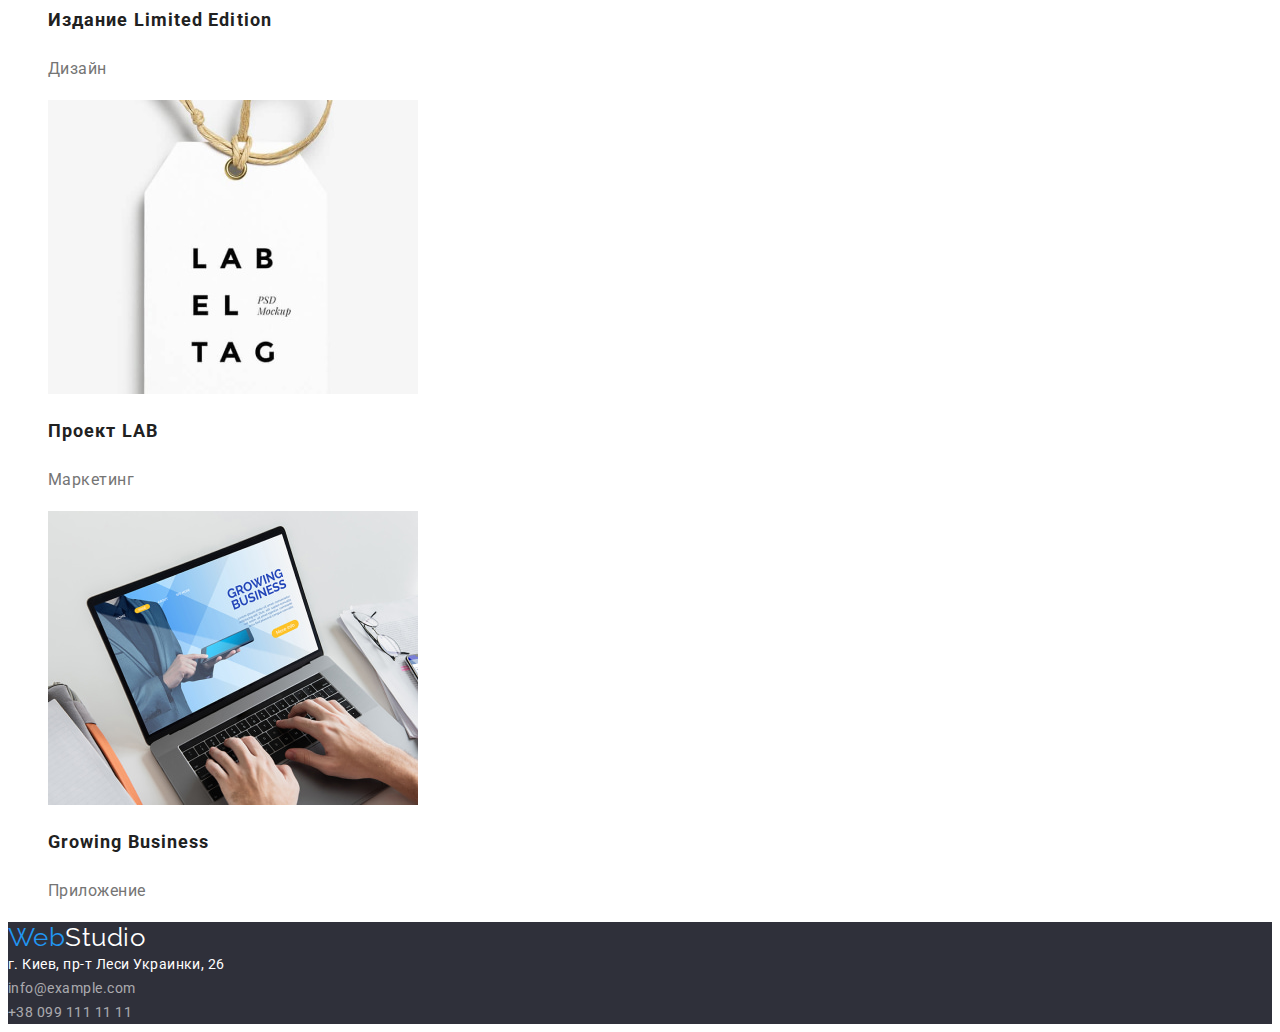
==== commit b048b2ac: "Обновила logo класс" ====
--- a/portfolio.html
+++ b/portfolio.html
@@ -18,7 +18,7 @@
     <header class="page-header">
       <nav>
         <a href="./index.html" lang="en" class="logo"
-          ><span class="part-web-logo">Web</span>Studio</a
+          ><span class="accent">Web</span>Studio</a
         >
         <ul class="site-nav">
           <li><a href="./index.html" class="link">Студия</a></li>
@@ -161,7 +161,7 @@
     <!--Футер-->
     <footer class="footer">
       <a href="./index.html" lang="en" class="footer-logo"
-        ><span class="part-web-logo">Web</span>Studio</a
+        ><span class="accent">Web</span>Studio</a
       >
       <address class="adress">
         <span class="postal">г. Киев, пр-т Леси Украинки, 26</span><br />
--- a/css/styles.css
+++ b/css/styles.css
@@ -24,16 +24,16 @@
   font-family: Roboto, sans-serif;
   letter-spacing: 0.03em;
 }
+
 ul {
   list-style: none;
 }
 .section-title {
   color: var(--title-text-color);
 
-  font-family: Roboto;
-  font-weight: 700;
+  
   font-size: 36px;
-  line-height: 42px;
+  line-height: 1.17;
   text-align: center;
 }
 
@@ -46,7 +46,7 @@
   line-height: 1.2;
   text-decoration: none;
 }
-.part-web-logo {
+.logo .accent {
   color: var(--accent-color);
 }
 
@@ -100,6 +100,7 @@
 .hero-button {
   color: var(--primary-white-color);
   background-color: var(--accent-color);
+  cursor: pointer;
 
   font-family: inherit;
   font-weight: 700;
@@ -109,13 +110,13 @@
   align-items: center;
   text-align: center;
   letter-spacing: 0.06em;
+
 }
 
 /* Features */
 .features .title {
   color: var(--title-text-color);
 
-  font-weight: 700;
   font-size: 14px;
   line-height: 1.14;
   text-transform: uppercase;
@@ -135,7 +136,7 @@
 }
 .team .title {
   color: var(--title-text-color);
-  
+
   font-weight: 500;
   font-size: 16px;
   line-height: 1.19;
@@ -154,20 +155,18 @@
   color: var(--primary-white-color);
 
   font-family: Raleway;
-  font-weight: 700;
   font-size: 26px;
   line-height: 1.19;
   text-decoration: none;
 }
-.footer .part-web-logo {
+.footer .accent {
   color: var(--accent-color);
 }
 
 address {
   font-style: normal;
-  font-weight: 400;
-  font-size: 14px;
-  line-height: 24px;
+  font-size: 14px;
+  line-height: 1.71;
 }
 .adress .postal {
   color: var(--primary-white-color);
@@ -181,11 +180,23 @@
   text-decoration: none;
 }
 
+.adress .email:hover,
+.adress .email:focus {
+    color: var(--accent-color)
+}
+
+.adress .tel:hover,
+.adress .tel:focus {
+    color: var(--accent-color)
+}
+
+
 /* Стили для portfolio.html */
 
 .fields .button {
   color: var(--title-text-color);
   background-color: var(--secondary-bcg-color);
+  cursor: pointer;
 
   font-family: inherit;
   font-weight: 500;
@@ -204,7 +215,6 @@
 .project-list .title {
   color: var(--title-text-color);
 
-  font-weight: 700;
   font-size: 18px;
   line-height: 2;
   letter-spacing: 0.06em;
@@ -214,5 +224,5 @@
   color: var(--primary-text-color);
 
   font-size: 16px;
-  line-height: 30px;
-}
+  line-height: 1.88;
+}
